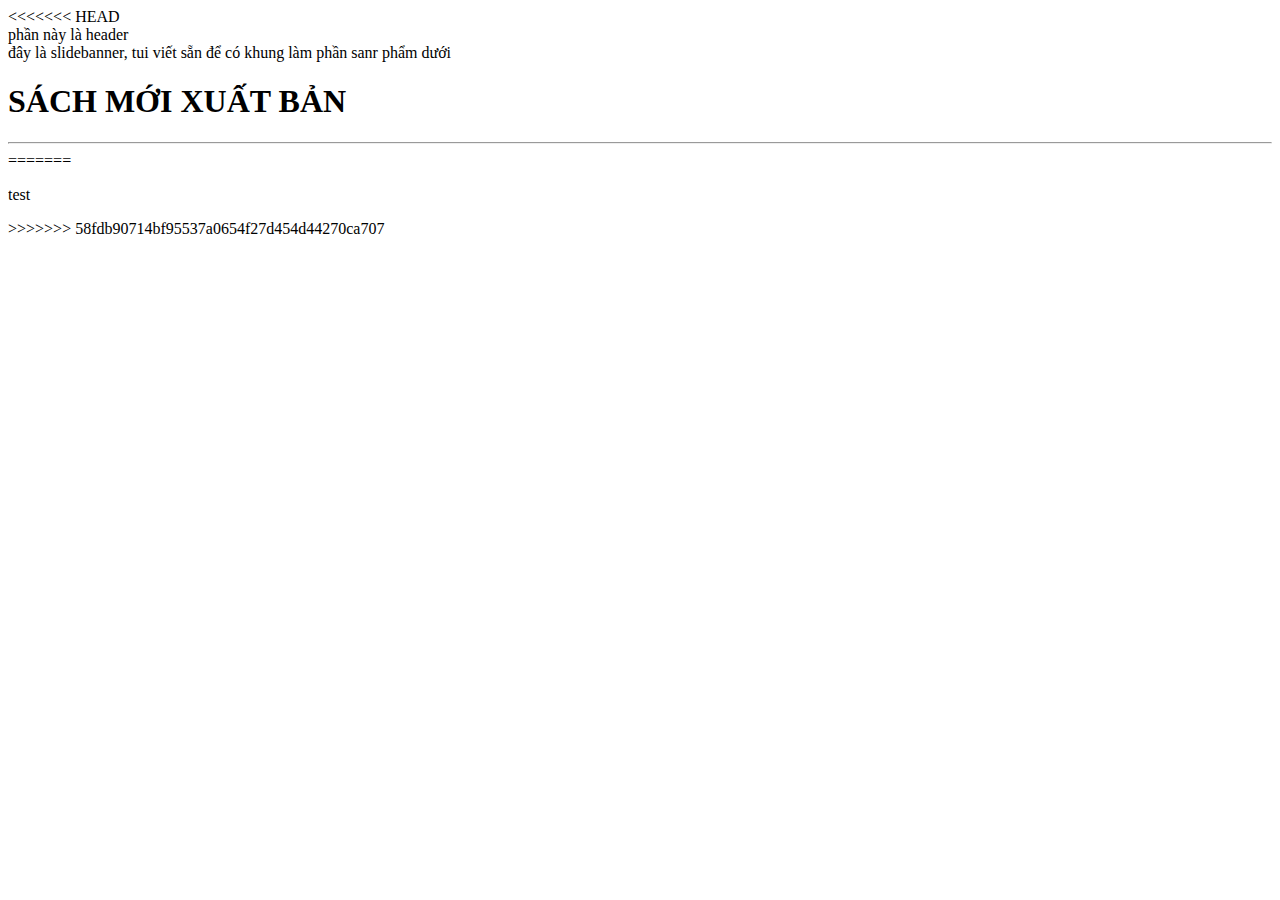
==== index.html @ 3106d3c2 "Merge branch 'main' of https://github.com/vogiahuy1211/website-BanSach" ====
<!DOCTYPE html>
<html lang="vi">
<head>
    <meta charset="UTF-8">
    <meta name="viewport" content="width=device-width, initial-scale=1.0">
    <link rel="stylesheet" href="assets/css/style.css"> <!-- Sửa dấu > bị thiếu -->
<link href="https://fonts.googleapis.com/css2?family=Inter:wght@400;500;700&display=swap" rel="stylesheet">
<link href="https://fonts.googleapis.com/css2?family=Lora&display=swap" rel="stylesheet">
   <link rel="stylesheet" href="./assets/icon/fontawesome-free-6.6.0-web/fontawesome-free-6.6.0-web/css/all.css">
</head>
<<<<<<< HEAD

<body onload= "createnewbook()">
    <div class="hero-section"> <!-- phần hero-section tức là gộp chung của header và slide banner, sẽ chiếm chọn view màn khi người dùng bật lên -->
        <div class="header">phần này là header </div>
        <div class="slide-banner"> đây là slidebanner, tui viết sẵn để có khung làm phần sanr phẩm dưới </div>
    </div>
    <div class="container">
    <!-- phần này tui viết sẵn cho ông làm header dễ hiểu  -->
    <h1>SÁCH MỚI XUẤT BẢN</h1>
    <hr>
    <div class="newproducts" >
    <div class="item-newproducts"></div>
    <div class="item-newproducts"></div>
    <div class="item-newproducts"></div> 
    <div class="item-newproducts"></div>
    </div>
</div>
    <script src="javascirpt.js"></script>
=======
<body>
    <!-- Nội dung trang web bắt đầu tại đây -->
    <header>
        <p>test</p>
    </header>
    <!-- Liên kết tới JavaScript, nếu có -->
    <script src="script.js"></script>
>>>>>>> 58fdb90714bf95537a0654f27d454d44270ca707
</body>
</html>
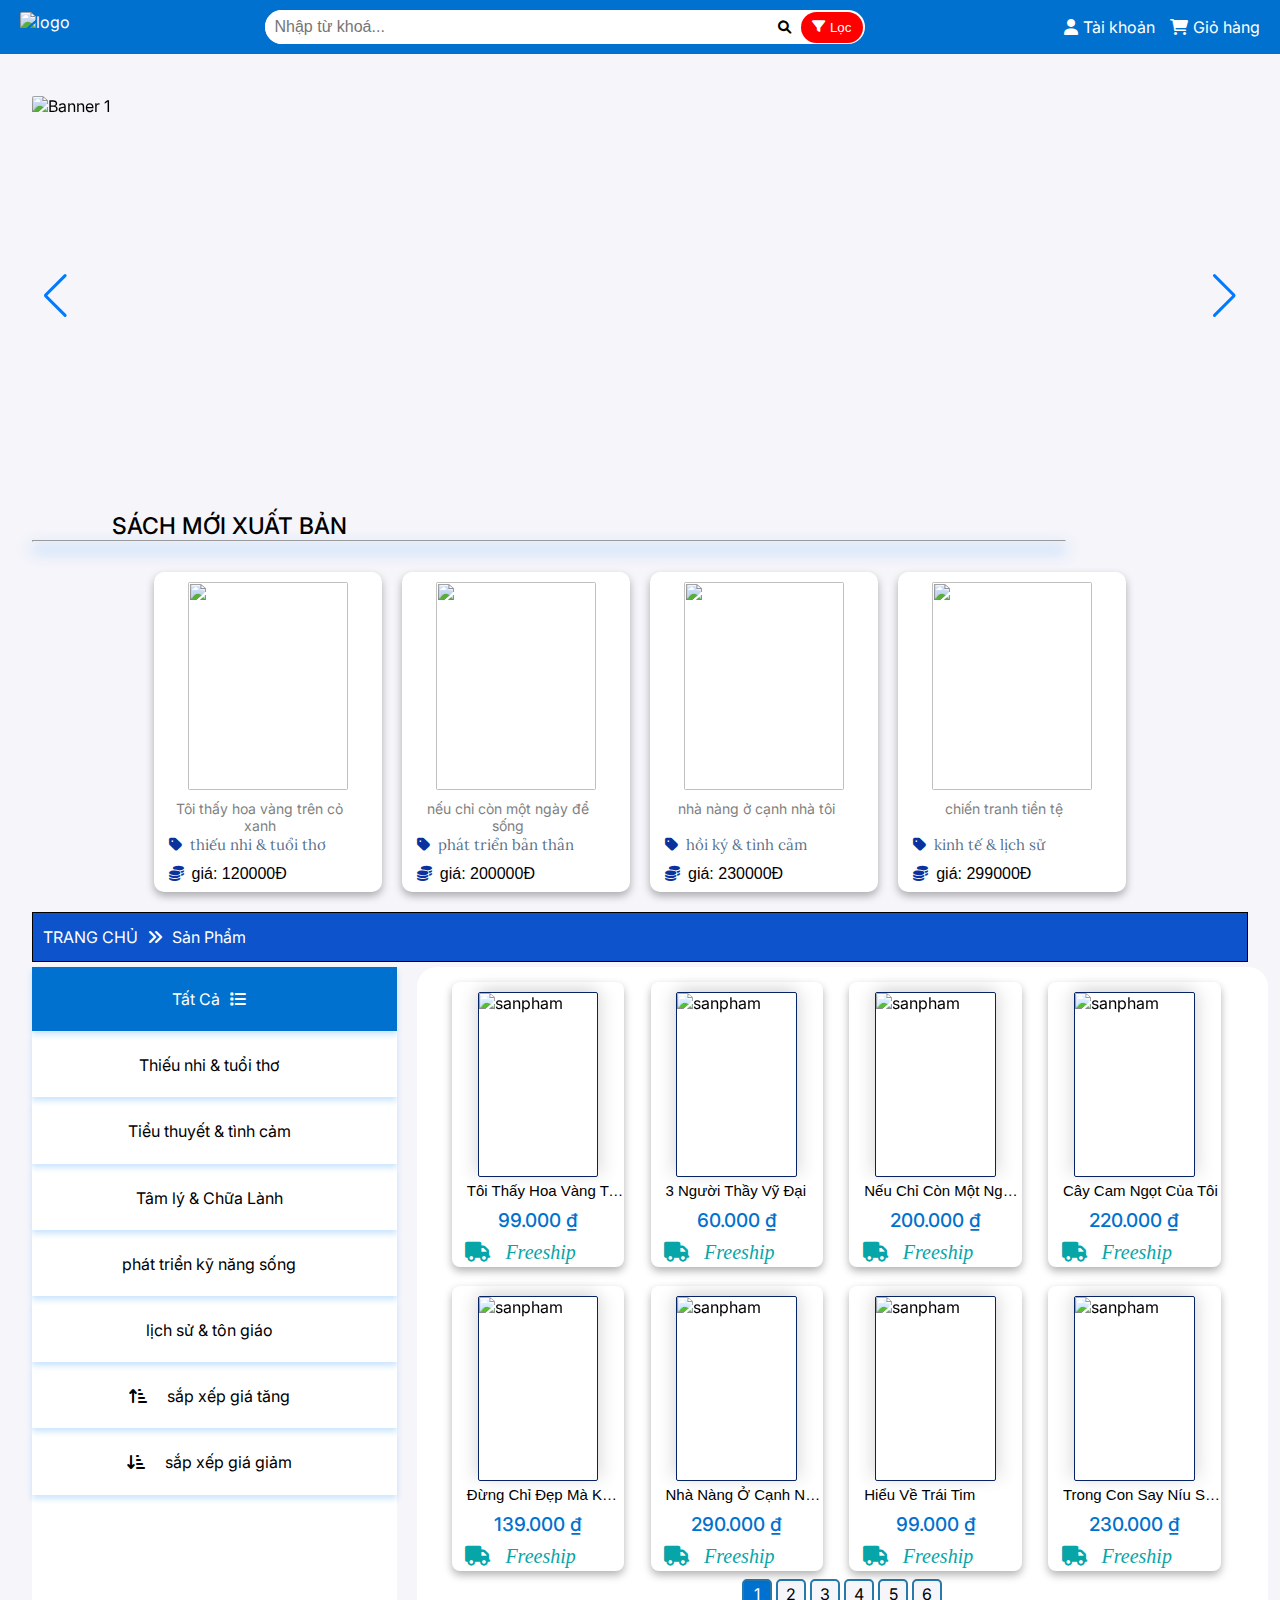
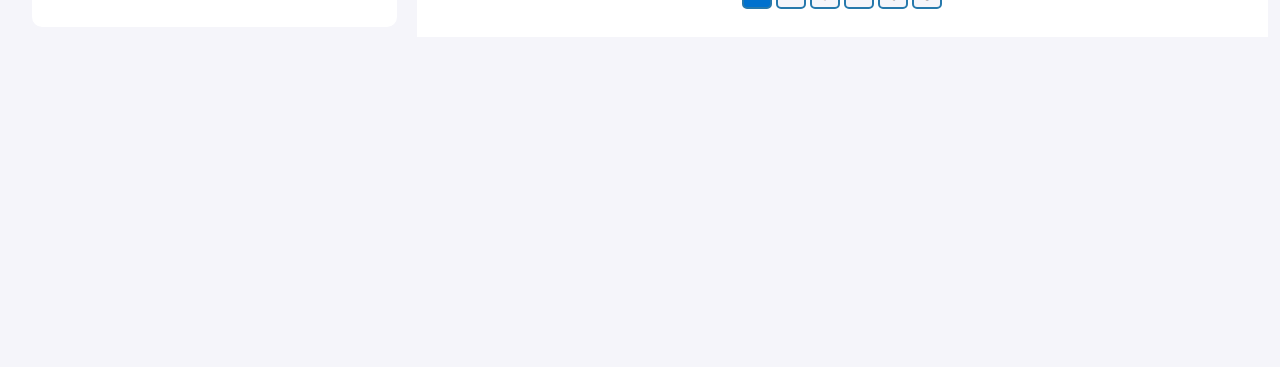
==== commit 52977814: "update phân loại phân trang, giao diện và data trong giỏ hàng" ====
--- a/index.html
+++ b/index.html
@@ -6,15 +6,81 @@
     <link rel="stylesheet" href="assets/css/style.css"> <!-- Sửa dấu > bị thiếu -->
 <link href="https://fonts.googleapis.com/css2?family=Inter:wght@400;500;700&display=swap" rel="stylesheet">
 <link href="https://fonts.googleapis.com/css2?family=Lora&display=swap" rel="stylesheet">
-   <link rel="stylesheet" href="./assets/icon/fontawesome-free-6.6.0-web/fontawesome-free-6.6.0-web/css/all.css">
+    <link rel="stylesheet" href="./assets/icon/fontawesome-free-6.6.0-web/fontawesome-free-6.6.0-web/css/all.css">
+    <link href="https://fonts.googleapis.com/css2?family=Inter:wght@400;500;700&display=swap" rel="stylesheet"/>
+    <link rel="stylesheet" href="https://cdnjs.cloudflare.com/ajax/libs/font-awesome/6.0.0-beta3/css/all.min.css"/>
+    <link rel="stylesheet"href="https://unpkg.com/swiper/swiper-bundle.min.css"/>
 </head>
-<<<<<<< HEAD
 
-<body onload= "createnewbook()">
-    <div class="hero-section"> <!-- phần hero-section tức là gộp chung của header và slide banner, sẽ chiếm chọn view màn khi người dùng bật lên -->
-        <div class="header">phần này là header </div>
-        <div class="slide-banner"> đây là slidebanner, tui viết sẵn để có khung làm phần sanr phẩm dưới </div>
-    </div>
+<body >
+    <header>
+        <div class="logo">
+          <img src="assets/images/logo.png" alt="logo" />
+        </div>
+        <div class="search-bar">
+          <input type="text" placeholder="Nhập từ khoá..." />
+          <button><i class="fas fa-search"></i></button>
+      <!--đưa lên-->    <button class="filter-btn"><i class="fa-solid fa-filter"></i><span>Lọc</span></button>
+        </div>
+        <div class="user-menu">
+          <a href="auth.html" id="login-link"><i class="fas fa-user"></i> Tài khoản</a>
+          <a href="#" id="logout-link" style="display: none;"><i class="fas fa-sign-out-alt"></i> Đăng xuất</a>
+          <a href="#" class="user-btn" id="account-info-link" style="display: none;"><i class="fa-solid fa-circle-user"></i> Thông tin tài khoản</a>
+          <a href="#"><i class="fas fa-shopping-cart"></i> Giỏ hàng</a>
+        </div>
+      </header>
+      <!--đưa lên -->
+      <div class="advanced-search">
+        <div class="container">
+            <div class="advanced-search-category">
+                <span>Phân loại </span>
+                <select name="" id="advanced-search-category-select" onchange="searchProducts()">
+                    <option>Tất cả</option>
+                    <option value="tuoitho">Thiếu nhi & tuổi thơ</option>
+                    <option value="tinhcam">Tiểu thuyết & tình cảm</option>
+                    <option value="chualanh">Tâm lý & chữa lành</option>
+                    <option value="kynangsong">Phát triển kỹ năng sống</option>
+                    <option value="lichsu">Lịch sử & tôn giáo</option>
+                </select>
+            </div>
+            <div class="advanced-search-price">
+                <span>Giá từ</span>
+                <input type="number" value="0" placeholder="tối thiểu" id="min-price" onchange="searchProducts()">
+                <span>đến</span>
+                <input type="number" placeholder="tối đa" id="max-price" onchange="searchProducts()">
+                <button id="advanced-search-price-btn"><i class="fa-solid fa-magnifying-glass-dollar"></i></button>
+            </div>
+            <div class="advanced-search-control">
+                <button id="reset-search" onclick="searchProducts(0)"><i class="fa-solid fa-arrow-rotate-right"></i></button>
+                <button onclick="closeSearchAdvanced()"><i class="fa-solid fa-xmark"></i></button>
+            </div>
+        </div>
+    </div> <!--đến đây-->
+
+    <section class="hero-section">
+        <div class="swiper mySwiper">
+            <div class="swiper-wrapper">
+            <div class="swiper-slide">
+            <img src="/assets/images/banner1.webp" alt="Banner 1" />
+            </div>
+            <div class="swiper-slide">
+            <img src="/assets/images/banner2.webp" alt="Banner 2" />
+            </div>
+            <div class="swiper-slide">
+            <img src="/assets/images/banner3.webp" alt="Banner 3" />
+            </div>
+            <div class="swiper-slide">
+            <img src="/assets/images/banner4.webp" alt="banner 4">
+            </div>
+            <div class="swiper-slide">
+            <img src="/assets/images/banner5.webp" alt="banner 5">
+            </div>
+            </div>
+            <div class="swiper-pagination"></div>
+            <div class="swiper-button-next"></div>
+            <div class="swiper-button-prev"></div>
+        </div>
+    </section>
     <div class="container">
     <!-- phần này tui viết sẵn cho ông làm header dễ hiểu  -->
     <h1>SÁCH MỚI XUẤT BẢN</h1>
@@ -26,15 +92,40 @@
     <div class="item-newproducts"></div>
     </div>
 </div>
+<div class="divider"><a class="dieuhuong"href="#logo">TRANG CHỦ</a><i class="fa-solid fa-angles-right"></i><a class="dieuhuong"href="#sanpham">Sản Phẩm</a></div>
+<div id ="sanpham " class="content">
+    <div class="leftmenu">
+        <div class="category category1 activePage" onclick="changecategory(1);rederpage('all');">Tất Cả <i class="fa-solid fa-list"></i></div>
+        <div class="category category2"onclick="changecategory(2); rederpage('tuoitho');">Thiếu nhi & tuổi thơ</div>
+        <div class="category category3"onclick="changecategory(3); rederpage('tinhcam');">Tiểu thuyết & tình cảm</div>
+        <div class="category category4"onclick="changecategory(4); rederpage('chualanh');">Tâm lý & Chữa Lành</div>
+        <div class="category category5"onclick="changecategory(5); rederpage('kynangsong');">phát triển kỹ năng sống</div>
+        <div class="category category6"onclick="changecategory(6); rederpage('lichsu');">lịch sử & tôn giáo</div>
+        <div class="category category7"onclick="changecategory(7); rederpage('priceup');"><i class="fa-solid fa-arrow-up-short-wide"></i>sắp xếp giá tăng</div>
+        <div class="category category8"onclick="changecategory(8); rederpage('pricedown');"><i class="fa-solid fa-arrow-down-short-wide"></i>sắp xếp giá giảm</div>
+    </div>
+    <div class="products">
+  <!-- <div class="productitems"><img class="product-img"src="./assets/images/sanpham1.webp" alt=""><div class="product-name">tôi thấy hoa vàng trên cỏ xanh   </div><div class="product-price"> 14500Đ</div><div class="iconfreeship"> <i class="fa-solid fa-truck"></i> <div class="freeship">Freeship</div></div><div class="add-cart">Thêm vào giỏ</div></div>
+  <div class="productitems"><img class="product-img"src="./assets/images/sanpham2.webp" alt=""><div class="product-name">3 người thầy vĩ đại              </div><div class="product-price"> 14500Đ</div><div class="iconfreeship"> <i class="fa-solid fa-truck"></i> <div class="freeship">Freeship</div></div><div class="add-cart">Thêm vào giỏ</div></div>
+  <div class="productitems"><img class="product-img"src="./assets/images/sanpham3.webp" alt=""><div class="product-name">nếu chỉ còn một ngày để sống     </div><div class="product-price"> 19.99Đ</div><div class="iconfreeship"> <i class="fa-solid fa-truck"></i> <div class="freeship">Freeship</div></div><div class="add-cart">Thêm vào giỏ</div></div>
+  <div class="productitems"><img class="product-img"src="./assets/images/sanpham4.webp" alt=""><div class="product-name">cây cam ngọt của tôi             </div><div class="product-price"> 12000Đ</div><div class="iconfreeship"> <i class="fa-solid fa-truck"></i> <div class="freeship">Freeship</div></div><div class="add-cart">Thêm vào giỏ</div></div>
+  <div class="productitems"><img class="product-img"src="./assets/images/sanpham5.webp" alt=""><div class="product-name">đừng chỉ đẹp mà không hiểu chuyện</div><div class="product-price"> 19.99Đ</div><div class="iconfreeship"> <i class="fa-solid fa-truck"></i> <div class="freeship">Freeship</div></div><div class="add-cart">Thêm vào giỏ</div></div>
+  <div class="productitems"><img class="product-img"src="./assets/images/sanpham6.webp" alt=""><div class="product-name">nhà nàng ở cạnh nhà tôi          </div><div class="product-price"> 19.99Đ</div><div class="iconfreeship"> <i class="fa-solid fa-truck"></i> <div class="freeship">Freeship</div></div><div class="add-cart">Thêm vào giỏ</div></div>
+  <div class="productitems"><img class="product-img"src="./assets/images/sanpham7.webp" alt=""><div class="product-name">hiểu về trái tim                 </div><div class="product-price"> 19.99Đ</div><div class="iconfreeship"> <i class="fa-solid fa-truck"></i> <div class="freeship">Freeship</div></div><div class="add-cart">Thêm vào giỏ</div></div>
+  <div class="productitems"><img class="product-img"src="./assets/images/sanpham8.webp" alt=""><div class="product-name">trong cơn say níu sợi dây đứt    </div><div class="product-price"> 19.99Đ</div><div class="iconfreeship"> <i class="fa-solid fa-truck"></i> <div class="freeship">Freeship</div></div><div class="add-cart">Thêm vào giỏ</div></div> -->
+  
+
+
+
+
+
+
+    </div>
+    <div class="pagination"> 
+    </div>
+</div>
     <script src="javascirpt.js"></script>
-=======
-<body>
-    <!-- Nội dung trang web bắt đầu tại đây -->
-    <header>
-        <p>test</p>
-    </header>
-    <!-- Liên kết tới JavaScript, nếu có -->
-    <script src="script.js"></script>
->>>>>>> 58fdb90714bf95537a0654f27d454d44270ca707
+    <script src="https://unpkg.com/swiper/swiper-bundle.min.js"></script>
+    <script src="main.js"></script>
 </body>
 </html>
--- a/assets/css/style.css
+++ b/assets/css/style.css
@@ -0,0 +1,640 @@
+
+  html, body {
+    margin: 0;
+    padding: 0;
+    box-sizing: border-box;
+    height: 100%; /* Đảm bảo chiều cao 100% cho cả trang */
+    width: 100%; /* Đảm bảo chiều rộng 100% cho cả trang */
+    font-family: 'Roboto', sans-serif; /* 'Roboto' là font được tải từ Google Fonts, sans-serif là font dự phòng */
+    background-color:rgb(245,245,250);
+}
+* {
+    margin: 0;
+    padding: 0;
+    box-sizing: border-box;
+  }
+  
+  body {
+    font-family: "Inter", sans-serif;
+    padding: 5rem 2rem 0;
+    position: relative; /* đưa lên */
+  }
+  
+  header {
+    position: fixed;
+    top: 0;
+    left: 0;
+    width: 100%;
+    display: flex;
+    align-items: center;
+    justify-content: space-between;
+    padding: 10px 20px;
+    background-color: #0071ce;
+    color: white;
+    z-index: 10000;
+  }
+  
+  .logo {
+    display: flex;
+    align-items: center;
+  }
+  
+  .logo img {
+    height: 30px;
+    width: auto;
+    margin-right: 10px;
+  }
+  
+  .search-bar {
+    display: flex;
+    align-items: center;
+    background-color: white;
+    border-radius: 20px;
+    overflow: hidden;
+    width: 50%;
+    max-width: 600px;
+  }
+  
+  .search-bar input {
+    border: none;
+    padding: 8px 10px;
+    font-size: 16px;
+    outline: none;
+    width: 100%;
+  }
+  
+  .search-bar button {
+    background-color: white;
+    border: none;
+    padding: 8px 10px;
+    cursor: pointer;
+  }
+/* nút lọc mới đưa lên */
+  button.filter-btn {
+    background: red;
+    color: #fff;
+    width: 70px;
+    border-radius: 99px;
+    margin-right: 2px;
+    display: flex;
+    text-align: center;
+    justify-content: center;
+    gap: 5px;
+  } 
+  
+  .user-menu {
+    display: flex;
+    align-items: center;
+  }
+  
+  .user-menu a {
+    color: white;
+    margin-left: 15px;
+    text-decoration: none;
+    font-size: 16px;
+    display: flex;
+    align-items: center;
+  }
+  
+  .user-menu a i {
+    margin-right: 5px;
+  }
+
+  /* tim kiem nang cao đưa lên */
+
+  .advanced-search{
+    position: fixed;
+    z-index: 11;
+    width: 100%;
+    transform: translateY(-100%);
+    transition: transform 0.6s ease;
+    left: 0;
+    right: 0;
+    top: 54px;
+    background: #fff;
+}
+
+.advanced-search.open{
+    transform: translateY(0);
+    box-shadow: 0 3px 5px 0 rgb(0 0 0 / 10%);
+}
+
+.advanced-search .container{
+    display: flex;
+    justify-content: space-around;
+    align-items: center;
+    max-width: 1130px;
+    padding: 0 10px;
+    margin: 0 auto;
+    flex-wrap: wrap;
+    max-width: 1130px;
+}
+@media (max-width: 768px) {
+  .advanced-search.open {
+      top: calc(54px + 69px); /* Cộng thêm khoảng cách để tránh bị che */
+  }
+}
+@media (max-width: 768px) {
+  .advanced-search-category {
+    margin-top: 10px;
+  }
+}
+@media (max-width: 768px) {
+  .advanced-search-control{
+    margin-top: 10px;
+    margin-bottom: 10px;
+  }
+}
+
+.advanced-search-price{
+    display: flex;
+    height: 49px;
+    align-items: center;
+    /*flex: 1 1 auto; /* Tự co giãn nếu cần */
+    min-width: 300px; /* Đảm bảo kích thước tối thiểu */
+}
+
+#advanced-search-category-select{
+    height: 35px;
+    outline: none;
+    border: none;
+    border-radius: 5px;
+    padding: 0 10px;
+    background-color: #f0f0f0;
+    border-right: 10px solid #f0f0f0;
+    cursor: pointer;
+}
+
+.advanced-search-price input{
+    border: none;
+    outline: none;
+    height: 35px;
+    width: 140px;
+    padding: 0 10px;
+    background-color: #f0f0f0;
+    border-radius: 5px;
+}
+
+.advanced-search span{
+    margin: 0 10px;
+    font-size: 15px;
+    color: var(--text-color);
+}
+
+#advanced-search-price-btn,.advanced-search-control button{
+    height: 35px;
+    width: 35px;
+    border: none;
+    outline: none;
+    border-radius: 5px;
+    cursor: pointer;
+}
+
+#advanced-search-price-btn{
+    margin-left: 10px;
+    background: red;
+    color: #fff;
+    font-size: 20px;
+}
+
+.advanced-search-control button:hover{
+    background-color: var(--red);
+    color: var(--white);
+}
+@media (max-width: 768px) { /* Kích thước màn hình nhỏ hơn 768px */
+  .advanced-search .container {
+      flex-direction: column; /* Chuyển toàn bộ phần tử con thành cột */
+      align-items: flex-start; /* Căn chỉnh phần tử về bên trái */
+  }
+
+  .advanced-search-price {
+      width: 100%; /* Chiếm toàn bộ chiều ngang */
+      margin-top: 10px; /* Thêm khoảng cách phía trên */
+  }
+} /* tìm kiếm nâng cao đến đây */
+
+  
+  .hero-section {
+    width: 100%;
+    margin: 1rem 0;
+  }
+  
+  .swiper {
+    width: 100%;
+    height: 400px;
+  }
+  
+  .swiper-slide img {
+    width: 100%;
+    height: 100%;
+    object-fit: cover;
+  }
+  
+  .swiper-button-next,
+  .swiper-button-prev {
+    color: #0071ce;
+  }
+  
+  .swiper-pagination-bullet-active {
+    background: #0071ce;
+  }
+
+
+  .new-products {
+    width: 100%;
+    height: 400px;
+    margin-top: 3rem;
+  }
+  
+  .new-products h1 {
+    font-size: 26px;
+    font-weight: 400;
+  }
+  
+  /* Khi màn hình nhỏ hơn 768px (tablet và điện thoại) */
+  @media (max-width: 768px) {
+    body {
+      padding: 4rem 1rem 0;
+    }
+  
+    header {
+      flex-direction: column;
+      padding: 10px;
+    }
+  
+    .logo {
+      margin-bottom: 10px;
+    }
+  
+    .search-bar {
+      width: 100%;
+      margin-bottom: 10px;
+    }
+  
+    .user-menu {
+      justify-content: space-between;
+      width: 100%;
+    }
+  }
+  
+  /* Khi màn hình nhỏ hơn 480px (điện thoại nhỏ) */
+  @media (max-width: 480px) {
+    .search-bar input {
+      font-size: 14px;
+      padding: 6px 8px;
+    }
+  
+    .search-bar button {
+      padding: 6px 8px;
+    }
+  
+    .user-menu a {
+      font-size: 14px;
+    }
+  
+    .swiper {
+      height: 300px;
+    }
+  
+    .new-products h1 {
+      font-size: 22px;
+    }
+  }
+
+
+
+.container{
+width:100%;
+}
+.newproducts{
+    margin:0 auto;
+    width:80%;
+    
+}
+h1{
+    font-size: 23px;
+    font-family: 'Inter', sans-serif;
+    margin-left: 80px;
+    font-weight: 500;
+}
+hr{
+    width:85%;
+    height:1.5px;
+    background-color:black;
+    box-shadow: 0 8px 15px rgba(0, 128, 255, 0.8);
+}
+.newproducts{
+    margin-top: 30px;
+    display :grid;
+    grid-template-columns: 1fr 1fr 1fr 1fr;
+    grid-template-rows: 320px;
+    gap:20px;
+}
+.item-newproducts {
+    display: flex;
+    flex-direction: column;
+    border-radius: 10px; /* Bo tròn các góc sản phẩm */
+    box-shadow: 0px 4px 8px rgba(0, 0, 0, 0.3); /* Bóng đổ màu đen nhẹ trên nền trắng */
+    transition: box-shadow 0.3s ease-in-out; /* Hiệu ứng chuyển động mượt mà khi hover */
+    background-color: #fff; /* Đảm bảo nền trắng */
+}
+
+.item-newproducts:hover {
+    box-shadow: 0px 6px 15px rgba(0, 0, 0, 0.4); /* Bóng đổ đậm hơn khi hover */
+}
+
+
+.images-newbook{
+    margin-left:auto;
+    margin-right:auto;
+    margin-top:10px;
+    width:70%;
+    height:65%;
+    border-radius:2px;
+
+}
+.info-book {
+    padding-top:10px;
+    width:80%;
+    height:30px;
+    margin-left:15px;
+
+}
+.name{
+    font-size:14px;
+    color: gray;
+    text-align: center;
+}
+.categorynew{
+    margin-top: 5px;
+    font-family: 'Lora', serif;
+    font-weight: 200px; /* Font chữ sẽ tự động có phong cách nghệ thuật */
+    font-size: 15px;
+    color: rgba(65, 94, 123, 0.891);
+}
+.fa-tag,.newcoin{
+    color:rgb(10, 49, 157);
+    margin-right:8px;
+    font-size:15px;
+}
+.price{
+    font-family: 'Arial', sans-serif;  /* Font chữ sans-serif cho kiểu chữ nghiêm túc */
+    font-weight: 150px;  /* Chữ đậm để làm nổi bật */
+    font-size: 16px;  /* Kích thước chữ vừa phải */
+}
+ img {
+    width: 100%; /* Ảnh chiếm toàn bộ chiều rộng của phần tử chứa */
+    height: 100%; /* Giữ tỷ lệ gốc của ảnh */
+    border-radius: 2px;
+}
+.divider{
+    display: flex;
+    justify-content: flex-start;  /* Căn trái */
+    align-items: center;  
+    margin-top:20px;
+    width:100%;
+    height:50px;
+    border:1px solid black;
+    background-color: #0C53CC;
+}
+.dieuhuong{
+    margin-left:10px;
+    margin-right:10px;
+    color:#fff;
+    text-decoration: none;
+    transition: all 0.6s ease;
+}
+.dieuhuong:hover {
+    color: #f08c09;                /* Màu chữ vẫn là trắng */
+    box-shadow: 0px 4px 8px rgba(0, 0, 0, 0.2); /* Tạo hiệu ứng bóng */
+
+}
+.fa-angles-right{
+    color:#fff;
+}
+
+.content{
+    margin-top:5px;
+    background-color:rgb(245,245,250);
+    width:100%;
+    height:1000px;
+    display :grid;
+    grid-template-columns: 30% 70% ;
+   grid-template-rows: 600px 70px;
+    grid-column-gap: 20px; 
+  
+
+
+}
+.pagination{
+  margin-top: 10px;
+grid-row-start: 2;
+grid-row-end: 3;
+grid-column-start: 2;
+grid-column-end: 3;
+background-color:#ffffff;
+}
+.leftmenu{
+    display:grid;
+    grid-template-columns: 100%;
+    grid-template-rows: repeat(10,1fr);
+    /* border:1px solid black; */
+    background-color: #ffffff;
+    border-radius: 10px; 
+    grid-row-gap: 2px;   
+    height:110%;
+}
+
+.catalog{
+    padding-left: 35px;
+    background-color: #0C53CC;
+    border-top-left-radius: 10px;  /* Bo góc trên trái */
+    border-top-right-radius: 10px; /* Bo góc trên phải */
+    display: flex;
+    justify-content: flex-start;  /* Căn trái */
+    align-items: center; 
+    color:#ffffff
+}
+.category{
+  cursor: default;
+}
+.category {
+  box-shadow: 0px 4px 10px rgba(0, 0, 0, 0.2);
+
+}
+.fa-list{
+    margin-left:10px;
+}
+.fa-arrow-up-short-wide{
+  padding-right:20px;
+}
+.fa-arrow-down-short-wide{
+  padding-right:20px;
+}
+.products{
+    height:670px;
+    /* border:1px solid black; */
+    border-radius: 20px;
+    background-color: #ffffff;
+}
+
+.category{
+    box-shadow: 0 4px 6px rgba(0, 128, 255, 0.2); 
+    padding-right:30px;
+    padding-left:20px;
+    display: flex;
+    justify-content:center;  /* Căn trái */
+    align-items: center; 
+    transition: background-color 0.3s ease, color 0.3s ease;
+}
+.products {
+    padding:15px 15px 15px 25px;
+    display: grid;
+    grid-template-columns:22.5% 22.5% 22.5% 22.5% ;
+    grid-template-rows: 44.5% 44.5%;
+    grid-row-gap: 3%;
+    grid-column-gap:2%;
+    
+  
+  }
+
+.productitems{
+border-radius: 8px;
+margin-left:10px;
+box-shadow: 0px 4px 8px rgba(0, 0, 0, 0.3);
+display: flex;
+display: flex;
+flex-direction: column; /* Đảm bảo các phần tử xếp chồng lên nhau */
+align-items: center; /* Căn giữa theo chiều ngang */
+justify-content: flex-start; 
+align-items: center; /* Căn giữa theo chiều ngang */
+transition: transform 0.3s ease; /* Thêm hiệu ứng cho cả transform và shadow */
+position: relative;
+box-sizing: border-box;
+}
+.productitems:hover{
+  transform: scale(1.05);
+}
+.pagination{
+  display:flex;
+  justify-content: center;
+}
+
+  .page:hover {
+    transform: scale(1.1);  /* Phóng to nhẹ */
+    cursor: pointer;  
+}
+
+
+
+.page{
+width:30px;
+height:30px;
+background-color:rgb(245,245,250);
+padding-left:4px;
+padding-right:4px;
+margin:2px;
+border-radius: 5px;
+border:2px solid rgb(39, 121, 172);
+text-align: center; 
+padding-top :3px;
+}
+.activePage{
+  background-color: #0071ce;
+  color:#ffffff;
+}
+.product-img{
+  margin-top:10px;
+  height:65%;
+  width:70%;
+  border-radius: 2px;
+  border:1px solid rgb(17, 43, 99);
+  box-shadow: 
+  0 -8px 15px rgba(0, 0, 0, 0.07), /* Bóng phía trên */
+  8px 0 15px rgba(0, 0, 0, 0.07),  /* Bóng bên phải */
+  -8px 0 15px rgba(0, 0, 0, 0.07); /* Bóng bên trái */
+  filter: contrast(1.1) brightness(1.05); /* Tăng độ tương phản và sáng */ /* Bóng tối mạnh hơn */
+}
+.product-price{
+  width:100%;
+  margin-top: 10px;
+  font-size: 19px;
+  font-weight: 500;
+  text-align: center;
+  color: #0071ce;
+}
+.product-name{
+  font-family: 'Roboto', sans-serif; 
+  color: black;
+  text-transform: capitalize;
+  font-weight: 500;
+  padding-left:15px;
+  margin-top:5px;
+  max-width: 100%; /* Đảm bảo nội dung con không vượt chiều rộng cha */
+  font-size: 15px;
+  white-space: nowrap;        /* Không xuống dòng */
+  overflow: hidden;           /* Ẩn nội dung vượt quá kích thước */
+  text-overflow: ellipsis;    /* Thêm dấu "..." */
+  width: 100%;               /* Đặt chiều rộng cố định cho thẻ */
+}
+.iconfreeship{
+  font-family: 'Times New Roman', Times, serif;
+height:20px;
+font-size: 20px;
+margin-top: 5px;
+
+}
+.freeship{
+  font-size:20px;
+  margin-right:40px;
+  display:inline-block;
+  font-style: italic; /* Làm chữ nghiêng */
+  font-weight: 300; /* Làm chữ mỏng */
+  color: #888; /* Màu nhạt */
+  color:#06A5A8;
+}
+.fa-truck{
+display:inline-block;
+color:#06A5A8;
+margin-top:5px;
+padding-right:10px;
+padding-left:5px;
+}
+.add-cart {
+  width: 100px;
+  height: 35px;
+  font-size: 13px;
+  font-weight: 600px;
+  padding: 5px;
+  padding-top: 8px;
+  border-radius: 12px;
+  background-color: #038a3b; /* Màu xanh lá ban đầu */
+  color: #ffffff;
+  text-align: center;
+  position: absolute;
+  bottom: 0;
+  left: 50%; /* Căn giữa theo chiều ngang */
+  transform: translateX(-50%) translateY(100%); /* Ban đầu ở dưới ngoài màn hình */
+  opacity: 0; 
+   /* Không cho phép tương tác khi không hiển thị */
+  transition: opacity 0.5s ease, transform 0.3s ease, background-color 0.3s ease; /* Thêm hiệu ứng mượt mà */
+  cursor: default;
+  z-index: 10;
+}
+
+.clicked {
+  background-color: #0C53CC; /* Màu xanh dương khi click */
+   /* Phóng to khi click */
+   transform: scale(1.1);
+}
+
+.productitems:hover .add-cart {
+  transform: scale(1.2);
+  opacity: 1; /* Hiển thị nút khi hover vào sản phẩm */
+  pointer-events: auto; /* Cho phép tương tác khi hover vào */
+  transform: translateX(-50%) translateY(-50px); /* Di chuyển nút lên giữa (trung tâm) */
+  transition: transform 0.3s ease, opacity 0.5s ease; /* Hiệu ứng chuyển động khi hover */
+}
+.iconlist{
+  display:none;
+}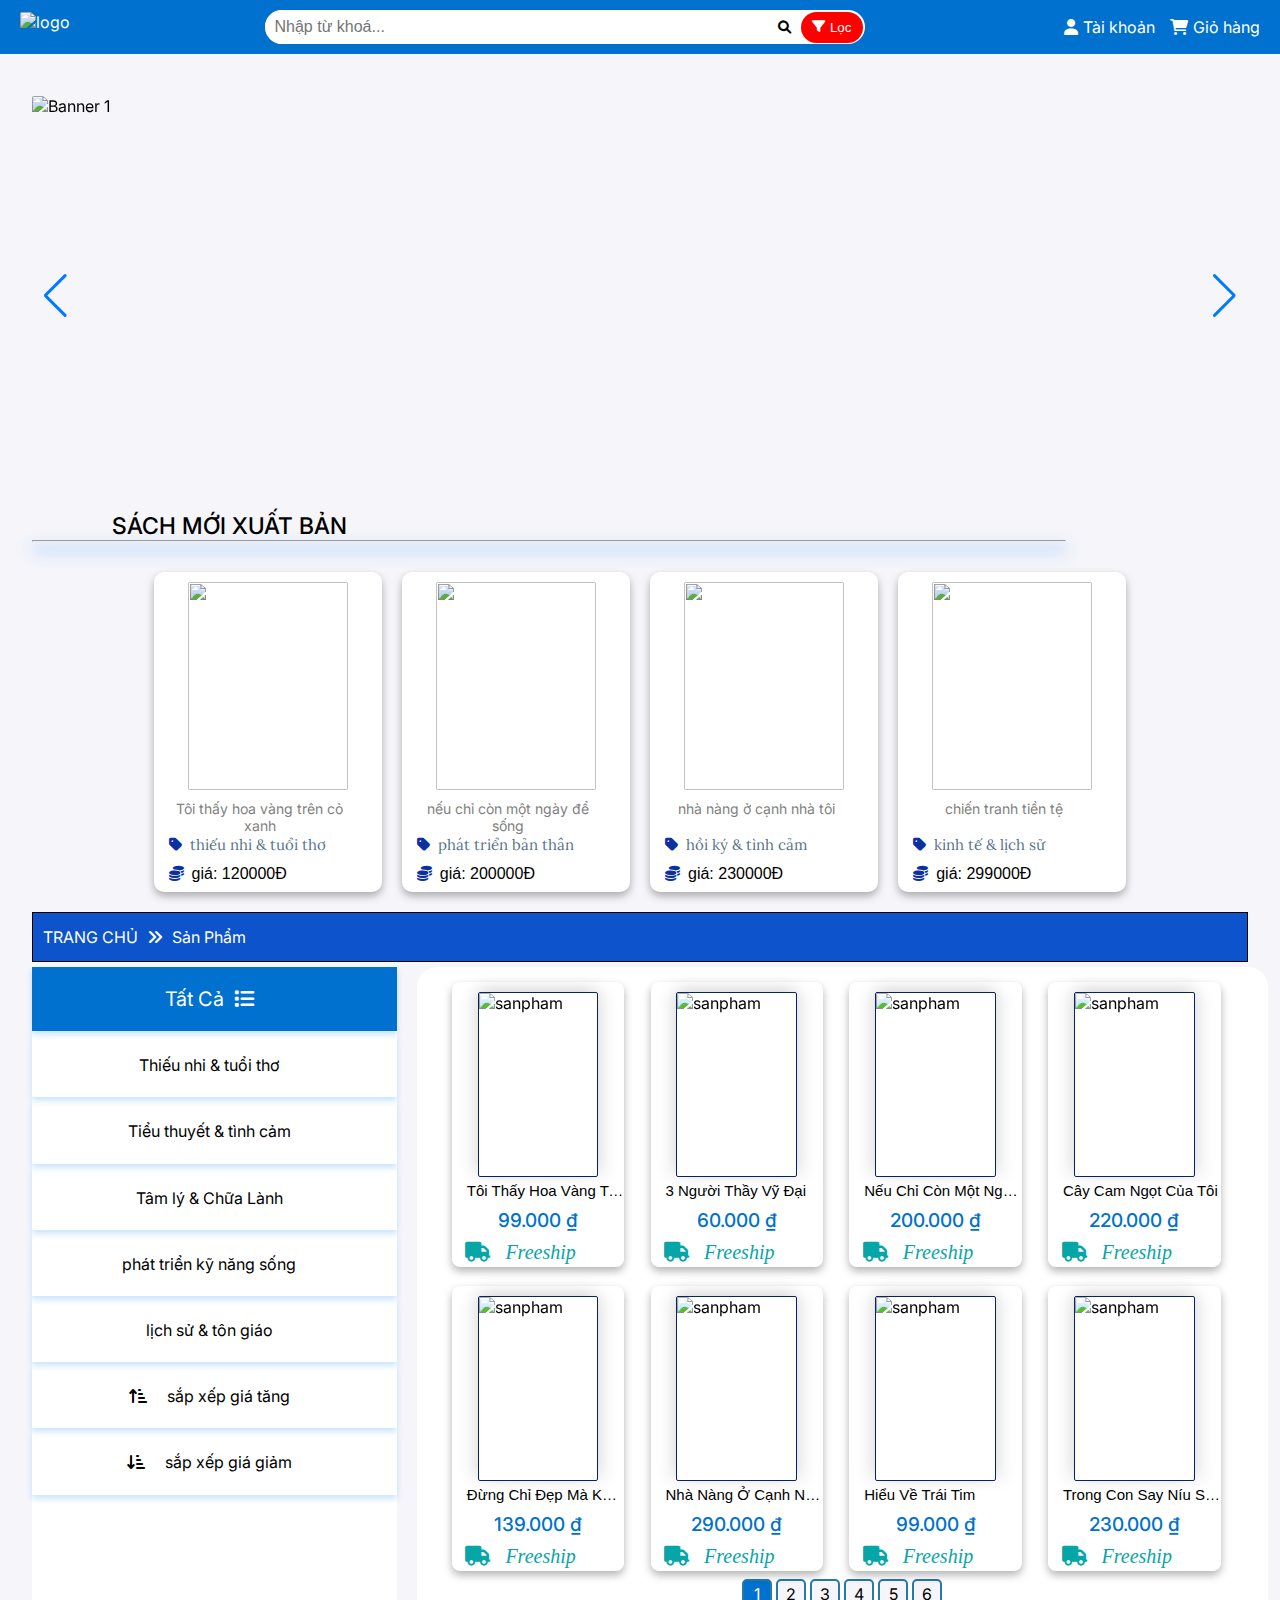
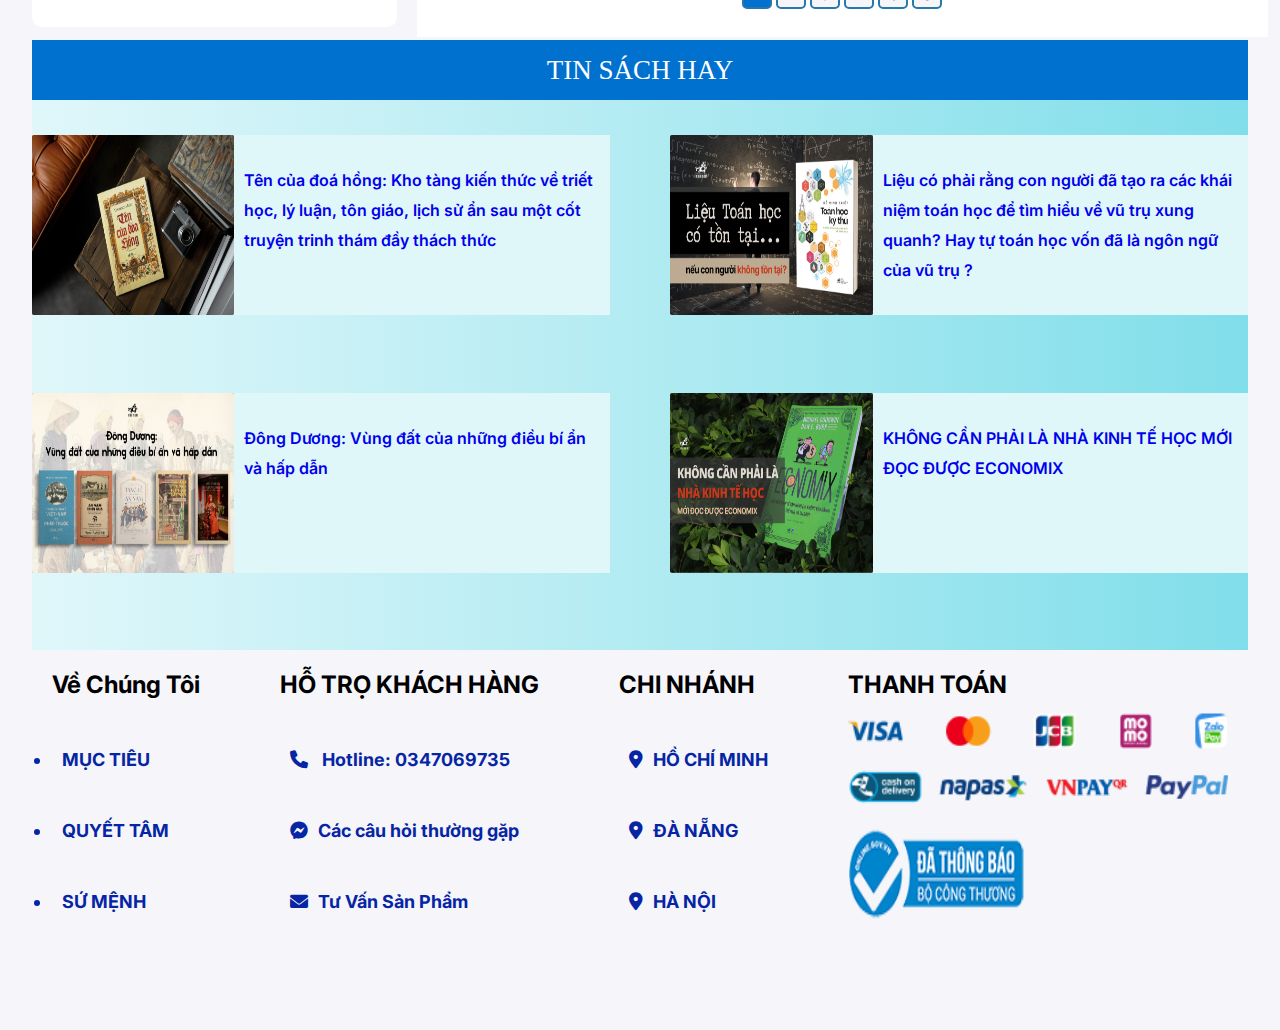
==== commit 5853600a: "update tin tức và footer" ====
--- a/index.html
+++ b/index.html
@@ -104,26 +104,34 @@
         <div class="category category7"onclick="changecategory(7); rederpage('priceup');"><i class="fa-solid fa-arrow-up-short-wide"></i>sắp xếp giá tăng</div>
         <div class="category category8"onclick="changecategory(8); rederpage('pricedown');"><i class="fa-solid fa-arrow-down-short-wide"></i>sắp xếp giá giảm</div>
     </div>
-    <div class="products">
-  <!-- <div class="productitems"><img class="product-img"src="./assets/images/sanpham1.webp" alt=""><div class="product-name">tôi thấy hoa vàng trên cỏ xanh   </div><div class="product-price"> 14500Đ</div><div class="iconfreeship"> <i class="fa-solid fa-truck"></i> <div class="freeship">Freeship</div></div><div class="add-cart">Thêm vào giỏ</div></div>
-  <div class="productitems"><img class="product-img"src="./assets/images/sanpham2.webp" alt=""><div class="product-name">3 người thầy vĩ đại              </div><div class="product-price"> 14500Đ</div><div class="iconfreeship"> <i class="fa-solid fa-truck"></i> <div class="freeship">Freeship</div></div><div class="add-cart">Thêm vào giỏ</div></div>
-  <div class="productitems"><img class="product-img"src="./assets/images/sanpham3.webp" alt=""><div class="product-name">nếu chỉ còn một ngày để sống     </div><div class="product-price"> 19.99Đ</div><div class="iconfreeship"> <i class="fa-solid fa-truck"></i> <div class="freeship">Freeship</div></div><div class="add-cart">Thêm vào giỏ</div></div>
-  <div class="productitems"><img class="product-img"src="./assets/images/sanpham4.webp" alt=""><div class="product-name">cây cam ngọt của tôi             </div><div class="product-price"> 12000Đ</div><div class="iconfreeship"> <i class="fa-solid fa-truck"></i> <div class="freeship">Freeship</div></div><div class="add-cart">Thêm vào giỏ</div></div>
-  <div class="productitems"><img class="product-img"src="./assets/images/sanpham5.webp" alt=""><div class="product-name">đừng chỉ đẹp mà không hiểu chuyện</div><div class="product-price"> 19.99Đ</div><div class="iconfreeship"> <i class="fa-solid fa-truck"></i> <div class="freeship">Freeship</div></div><div class="add-cart">Thêm vào giỏ</div></div>
-  <div class="productitems"><img class="product-img"src="./assets/images/sanpham6.webp" alt=""><div class="product-name">nhà nàng ở cạnh nhà tôi          </div><div class="product-price"> 19.99Đ</div><div class="iconfreeship"> <i class="fa-solid fa-truck"></i> <div class="freeship">Freeship</div></div><div class="add-cart">Thêm vào giỏ</div></div>
-  <div class="productitems"><img class="product-img"src="./assets/images/sanpham7.webp" alt=""><div class="product-name">hiểu về trái tim                 </div><div class="product-price"> 19.99Đ</div><div class="iconfreeship"> <i class="fa-solid fa-truck"></i> <div class="freeship">Freeship</div></div><div class="add-cart">Thêm vào giỏ</div></div>
-  <div class="productitems"><img class="product-img"src="./assets/images/sanpham8.webp" alt=""><div class="product-name">trong cơn say níu sợi dây đứt    </div><div class="product-price"> 19.99Đ</div><div class="iconfreeship"> <i class="fa-solid fa-truck"></i> <div class="freeship">Freeship</div></div><div class="add-cart">Thêm vào giỏ</div></div> -->
-  
-
-
-
-
-
-
-    </div>
-    <div class="pagination"> 
-    </div>
+    <div class="products"></div>
+    <div class="pagination"> </div>
+   
+</div><div class="productinfo" id="showinfoproduct"></div>
+<div class="bannernews">TIN SÁCH HAY</div>
+<div class="news">
+<div class="newsitems"><img class="imgnews"src="/assets/images/news-img1.webp" alt=""><a href="https://nhanam.vn/ten-cua-doa-hong-kho-tang-kien-thuc-ve-triet-hoc-ly-luan-ton-giao-lich-su-an-sau-mot-cot-truyen-trinh-tham-day-thach-thuc"class="newtittle">Tên của đoá hồng: Kho tàng kiến thức về triết học, lý luận, tôn giáo, lịch sử ẩn sau một cốt truyện trinh thám đầy thách thức</a></div>
+<div class="newsitems"><img class="imgnews"src="/assets/images/news-img2.webp" alt=""><a href="https://nhanam.vn/lieu-toan-hoc-co-ton-tai-neu-con-nguoi-khong-ton-tai"class="newtittle">Liệu có phải rằng con người đã tạo ra các khái niệm toán học để tìm hiểu về vũ trụ xung quanh? Hay tự toán học vốn đã là ngôn ngữ của vũ trụ ?</a></div>
+<div class="newsitems"><img class="imgnews"src="/assets/images/news-img3.webp" alt=""><a href="https://nhanam.vn/dong-duong-vung-dat-cua-nhung-dieu-bi-an-va-hap-dan"class="newtittle">Đông Dương: Vùng đất của những điều bí ẩn và hấp dẫn</a></div>
+<div class="newsitems"><img class="imgnews"src="/assets/images/news-img4.webp" alt=""><a href="https://nhanam.vn/khong-can-phai-la-nha-kinh-te-hoc-moi-doc-duoc-economix"class="newtittle">KHÔNG CẦN PHẢI LÀ NHÀ KINH TẾ HỌC MỚI ĐỌC ĐƯỢC ECONOMIX</a></div>
 </div>
+<div class="footer">
+<div class="lienhe">Về Chúng Tôi<ul>
+<li class="lienhe1">MỤC TIÊU</li>
+<li class="lienhe1">QUYẾT TÂM</li>
+<li class="lienhe1">SỨ MỆNH</li></ul></div>
+<div class="lienhe">HỖ TRỌ KHÁCH HÀNG<ul class="hotro">
+    <li class="lienhe1"><i class="fa-solid fa-phone hotro1"></i> Hotline: 0347069735 </li>
+    <li class="lienhe1""><i class="fa-brands fa-facebook-messenger hotro1"></i>Các câu hỏi thường gặp</li>
+    <li class="lienhe1"><i class="fa-solid fa-envelope hotro1"></i>Tư Vấn Sản Phẩm</li></ul></div>
+<div class="lienhe"></i> CHI NHÁNH<ul class="hotro">
+    <li class="lienhe1"><i class="fa-solid fa-location-dot hotro1"></i>HỒ CHÍ MINH</li>
+    <li class="lienhe1"><i class="fa-solid fa-location-dot hotro1"></i>ĐÀ NẴNG</li>
+    <li class="lienhe1"><i class="fa-solid fa-location-dot hotro1"></i>HÀ NỘI</li></ul></div>
+<div class="lienhe">THANH TOÁN
+    <img class="thanhtoan" src="/assets/images/thanhtoan.webp" alt="">
+    <img class="thanhtoan2" src="/assets/images/thanhtoan2.webp" alt="">
+</div></div>
     <script src="javascirpt.js"></script>
     <script src="https://unpkg.com/swiper/swiper-bundle.min.js"></script>
     <script src="main.js"></script>
--- a/assets/css/style.css
+++ b/assets/css/style.css
@@ -414,10 +414,11 @@
 }
 
 .content{
+
     margin-top:5px;
     background-color:rgb(245,245,250);
     width:100%;
-    height:1000px;
+    height:640px;
     display :grid;
     grid-template-columns: 30% 70% ;
    grid-template-rows: 600px 70px;
@@ -620,6 +621,7 @@
   transition: opacity 0.5s ease, transform 0.3s ease, background-color 0.3s ease; /* Thêm hiệu ứng mượt mà */
   cursor: default;
   z-index: 10;
+
 }
 
 .clicked {
@@ -637,4 +639,244 @@
 }
 .iconlist{
   display:none;
-}+}
+.productinfo{
+  position: fixed;
+  height:700px;
+  /* background-color:rgb(245,245,250); */
+  background-color: #fff;
+  width:70%;
+  top: 2px;
+  left: 15%;
+  padding: 10px; /* Nội dung bên trong */
+  border-radius: 20px;
+  border: 1px solid  #0C53CC;
+  display:grid;
+  grid-template-columns: 1fr 1fr; /* Chia hai cột */
+  grid-template-rows: auto auto;
+  z-index:10000;
+  transition: opacity 1s ease, visibility 0s 1s; 
+  display:none;
+  }
+
+  .productinfo-img{
+    grid-column: 1; /* Vị trí ở cột đầu */
+    grid-row: 1;
+    border: 1px solid  #0C53CC;;
+    height:450px;
+    width:350px;
+    border-radius: 5px;
+    margin-left: 30px;
+  }
+  .addtocart1{
+    grid-column: span 2; /* Chiếm cả hai cột */
+    grid-row: 2; 
+    display: flex;
+    justify-content: center;  /* Căn giữa theo chiều ngang */
+    align-items: center;      /* Căn giữa theo chiều dọc */
+    margin-top:20px;
+    height:55px;
+    width:170px;
+    font-weight: 600;
+    font-size: 20px;
+    color:#fff;
+    text-align: center;
+    border-radius: 25px;
+    background-color: #0071ce;
+    font-family: 'Arial', sans-serif;
+    margin:0 auto;
+    
+  }
+  .productinfo-info{
+    grid-column: 2; /* Vị trí ở cột thứ hai */
+    grid-row: 1;
+    height:450px;
+    width:80%px;
+    margin-right:60px;
+    background-color:#ffffff;
+    border-radius: 5px;
+    position: relative;
+  
+  }
+  .info-img{
+    border-radius: 5px;
+
+  }
+  .name1{
+    margin-top:30px;
+    padding-left:10px;
+    height:60px;
+  }
+  .info1{
+    width:100%;
+  }
+  .name1{
+    font-family: 'Inter', 'Helvetica', 'Arial', sans-serif;
+    font-size: 24px;
+    color:rgb(39, 39, 42);
+    font-weight: 500;
+    line-height: 150%;
+    word-break: break-word;
+    white-space: break-spaces;
+  }
+  .category1{
+    font-size: 20px;
+  }
+  .taginfo{
+    font-size: 30px;
+    font-family:'Inter';
+  }
+  .author{
+    font-size: 20px;
+  }
+  .price1{
+    height:60px;
+    display:flex;
+     /* Căn giữa theo chiều ngang */
+    align-items: center;   
+    margin-left:20%;
+    font-size:25px;
+    font-weight:700;
+    color: #eb6e34;
+  }
+  .content1{
+    font-size:17px;
+    color:#666;
+    font-family: 'Roboto', 'Arial', sans-serif; /* Sử dụng font thanh thoát */
+    font-style: italic; /* Làm chữ in nghiêng */
+    font-weight: 300; /* Trọng lượng chữ nhẹ nhàng */
+    line-height: 1.5;
+    padding:5px;
+  }
+  .camket{
+    margin-top:10px;
+    padding-left: 5px;
+    padding-right:5px;
+    color:#0071ce;
+    font-weight:200  ;
+  }
+  .fa-file-shield{
+    color:#0071ce;
+    font-size:23px;
+    margin-left:5px;
+    margin-right:5px;
+  }
+  .closeinfo{
+    position: absolute;
+    top:0;
+    width:60px;
+    height:50px;
+    right:0;
+    z-index: 100000;
+    font-size: 40px;
+    color:#0C53CC;
+    display:flex;
+    justify-content: center;  /* Căn giữa theo chiều ngang */
+    align-items: center; 
+    transition: opacity 0.5s ease, visibility 0s 0.5s;      
+  }
+  .name1,.author{
+    text-transform: capitalize;
+  }
+  .closeinfo:hover{
+    background-color:#0071ce;
+    color:#fff;
+    border-radius: 5px;
+  }
+  .bannernews{
+    height:60px;
+    width:100%;
+    margin-top:33px;
+   display:flex;
+   justify-content: center;  /* Căn giữa theo chiều ngang */
+   align-items: center; 
+    background-color: #0071ce;
+    font-size:27px;
+    font-family: 'Times New Roman', Times, serif;
+    color:#fff
+
+  }
+  .news{
+    width:100%;
+    height:550px;
+  }
+  .news{
+  display:grid;
+  background: linear-gradient(90deg, #e0f7fa, #b2ebf2, #80deea);
+  grid-template-columns: 47.5% 47.5%;
+  grid-template-rows: 35% 35%;
+  grid-column-gap: 5%;
+  grid-row-gap: 15%;
+  padding-top: 35px;
+
+
+  }
+  .newsitems{
+background-color: #e0f7fa;
+  }
+  .newtittle:hover{
+    color:#eb6e34
+  
+    }
+  .imgnews,.newtittle{
+    display:inline-block;
+  }
+  .imgnews{
+    width:35%;
+    height:100%;
+    background-color: #eb6e34;
+  }
+  .newtittle{
+    overflow: hidden;
+    width:65%;
+    height:100%;
+    font-weight: 600;
+    padding-top:30px;
+    padding-left:10px;
+    padding-right:10px;
+    line-height:30px;
+    text-decoration: none;
+    
+    }
+    .footer{
+      width:100%;
+      height:380px;
+      display:flex;
+      justify-content: space-between;
+      
+    }
+    .lienhe{
+      font-size:24px;
+      font-weight: 700;
+      padding-left: 20px;
+      margin-top:20px;
+      color:black;
+    }
+    .lienhe1{
+     font-size:18px;
+     margin-top:50px;
+     padding-left:10px;
+    }
+    .hotro{
+      list-style-type: none;
+    }
+    .hotro1{
+      margin-right:10px;
+    }
+    .thanhtoan{
+      display:block;
+      height:100px;
+      width:400px;
+      padding-right:20px;
+      margin-top:10px;
+    }
+    .thanhtoan2{
+      display:block;
+      height:110px;
+      width:200px;
+      padding-right:20px;
+      margin-top:10px;
+    }
+    .lienhe1{
+       color:#0525a5;
+    }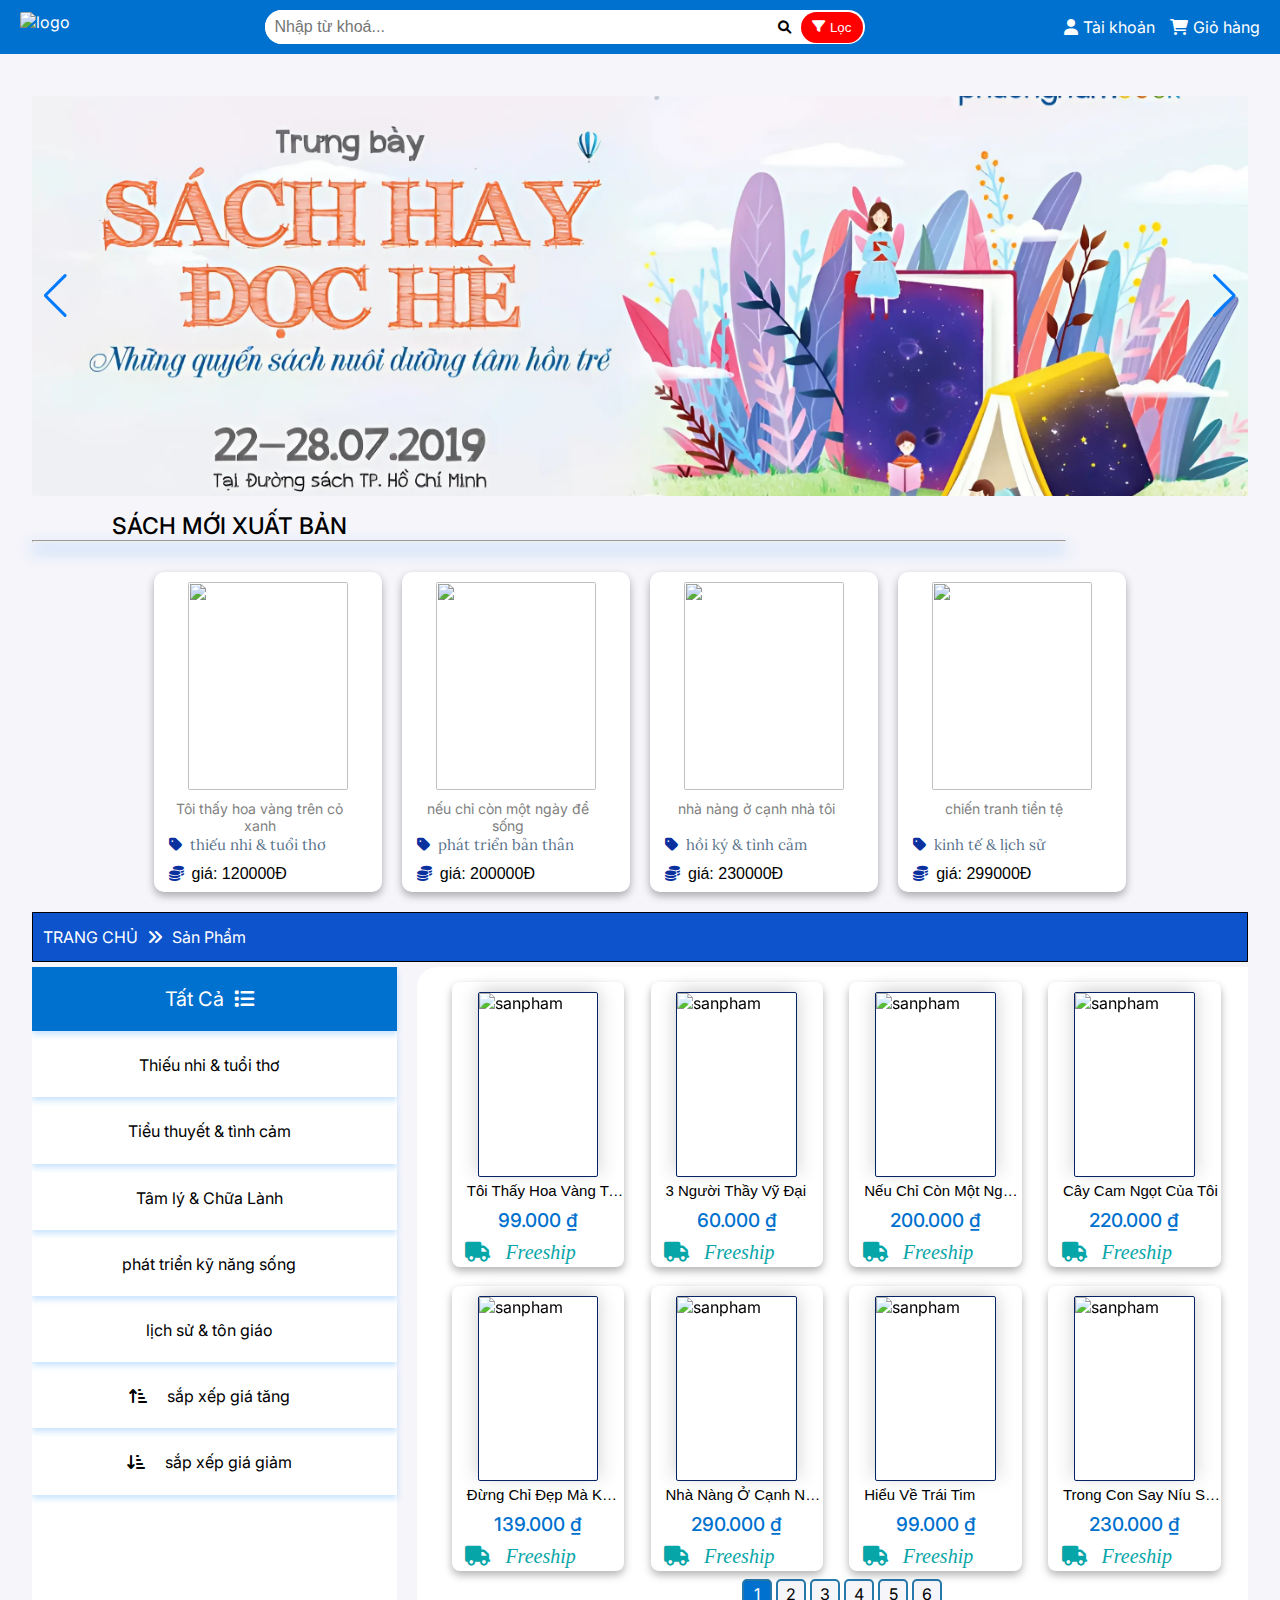
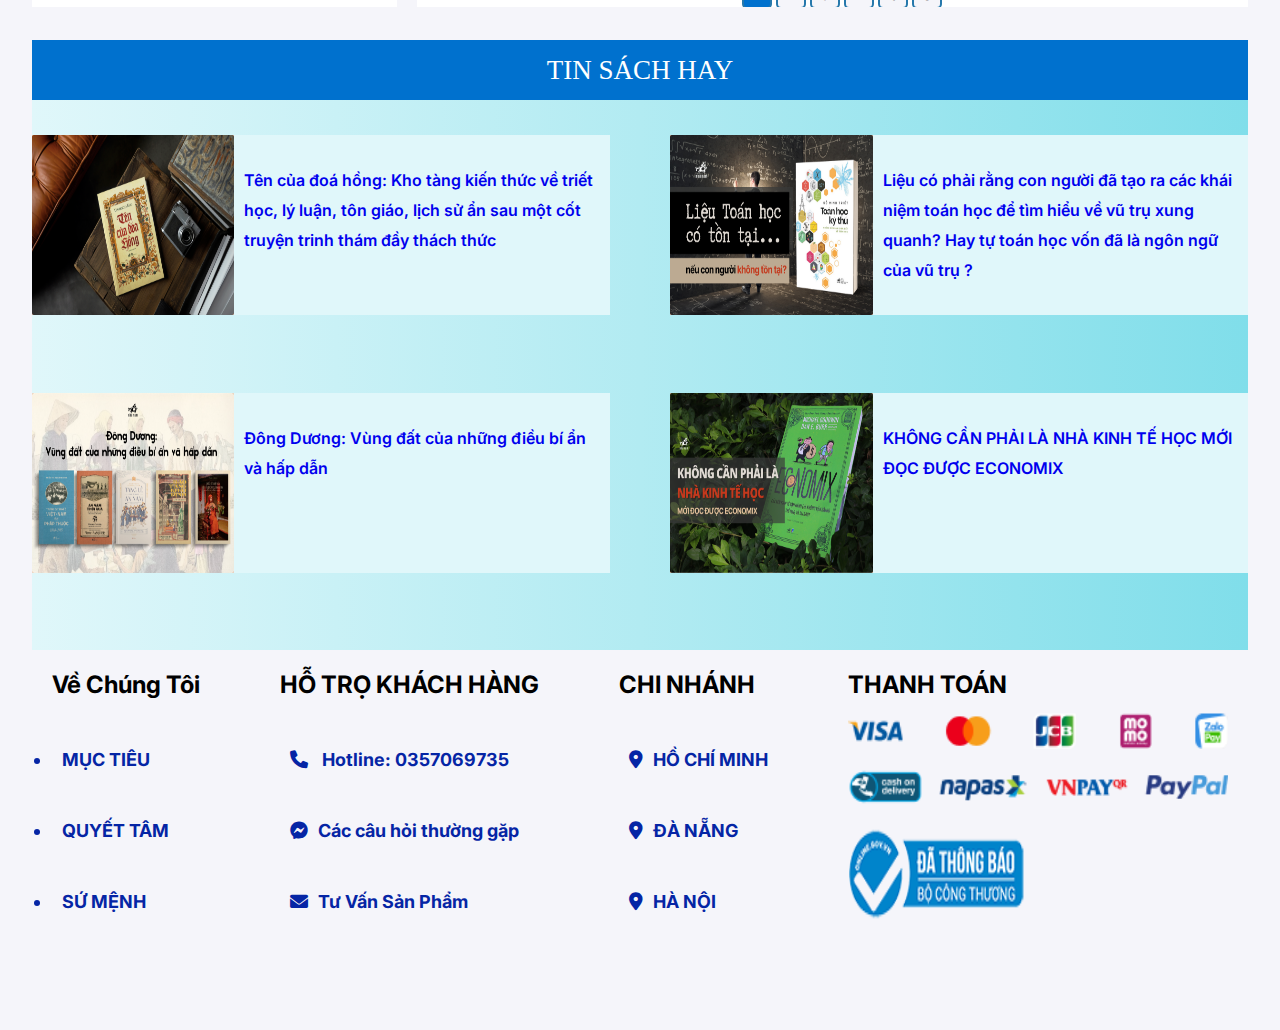
==== commit 9058a9eb: "update reponsive" ====
--- a/index.html
+++ b/index.html
@@ -107,7 +107,8 @@
     <div class="products"></div>
     <div class="pagination"> </div>
    
-</div><div class="productinfo" id="showinfoproduct"></div>
+</div>
+<div class="productinfo" id="showinfoproduct"></div>
 <div class="bannernews">TIN SÁCH HAY</div>
 <div class="news">
 <div class="newsitems"><img class="imgnews"src="/assets/images/news-img1.webp" alt=""><a href="https://nhanam.vn/ten-cua-doa-hong-kho-tang-kien-thuc-ve-triet-hoc-ly-luan-ton-giao-lich-su-an-sau-mot-cot-truyen-trinh-tham-day-thach-thuc"class="newtittle">Tên của đoá hồng: Kho tàng kiến thức về triết học, lý luận, tôn giáo, lịch sử ẩn sau một cốt truyện trinh thám đầy thách thức</a></div>
@@ -121,7 +122,7 @@
 <li class="lienhe1">QUYẾT TÂM</li>
 <li class="lienhe1">SỨ MỆNH</li></ul></div>
 <div class="lienhe">HỖ TRỌ KHÁCH HÀNG<ul class="hotro">
-    <li class="lienhe1"><i class="fa-solid fa-phone hotro1"></i> Hotline: 0347069735 </li>
+    <li class="lienhe1"><i class="fa-solid fa-phone hotro1"></i> Hotline: 0357069735 </li>
     <li class="lienhe1""><i class="fa-brands fa-facebook-messenger hotro1"></i>Các câu hỏi thường gặp</li>
     <li class="lienhe1"><i class="fa-solid fa-envelope hotro1"></i>Tư Vấn Sản Phẩm</li></ul></div>
 <div class="lienhe"></i> CHI NHÁNH<ul class="hotro">
--- a/assets/css/style.css
+++ b/assets/css/style.css
@@ -414,18 +414,15 @@
 }
 
 .content{
-
     margin-top:5px;
     background-color:rgb(245,245,250);
     width:100%;
     height:640px;
     display :grid;
     grid-template-columns: 30% 70% ;
-   grid-template-rows: 600px 70px;
+    grid-template-rows: 600px 70px;
     grid-column-gap: 20px; 
-  
-
-
+  overflow: hidden;
 }
 .pagination{
   margin-top: 10px;
@@ -495,15 +492,12 @@
     grid-template-rows: 44.5% 44.5%;
     grid-row-gap: 3%;
     grid-column-gap:2%;
-    
-  
   }
 
 .productitems{
 border-radius: 8px;
 margin-left:10px;
 box-shadow: 0px 4px 8px rgba(0, 0, 0, 0.3);
-display: flex;
 display: flex;
 flex-direction: column; /* Đảm bảo các phần tử xếp chồng lên nhau */
 align-items: center; /* Căn giữa theo chiều ngang */
@@ -571,7 +565,6 @@
   font-weight: 500;
   padding-left:15px;
   margin-top:5px;
-  max-width: 100%; /* Đảm bảo nội dung con không vượt chiều rộng cha */
   font-size: 15px;
   white-space: nowrap;        /* Không xuống dòng */
   overflow: hidden;           /* Ẩn nội dung vượt quá kích thước */
@@ -649,7 +642,6 @@
   top: 2px;
   left: 15%;
   padding: 10px; /* Nội dung bên trong */
-  border-radius: 20px;
   border: 1px solid  #0C53CC;
   display:grid;
   grid-template-columns: 1fr 1fr; /* Chia hai cột */
@@ -663,8 +655,8 @@
     grid-column: 1; /* Vị trí ở cột đầu */
     grid-row: 1;
     border: 1px solid  #0C53CC;;
-    height:450px;
-    width:350px;
+    height:80%;
+    width:80%;
     border-radius: 5px;
     margin-left: 30px;
   }
@@ -706,6 +698,7 @@
     margin-top:30px;
     padding-left:10px;
     height:60px;
+    width:auto;
   }
   .info1{
     width:100%;
@@ -718,6 +711,7 @@
     line-height: 150%;
     word-break: break-word;
     white-space: break-spaces;
+    width:auto;
   }
   .category1{
     font-size: 20px;
@@ -853,9 +847,9 @@
       color:black;
     }
     .lienhe1{
-     font-size:18px;
-     margin-top:50px;
-     padding-left:10px;
+      font-size:18px;
+      margin-top:50px;
+      padding-left:10px;
     }
     .hotro{
       list-style-type: none;
@@ -878,5 +872,102 @@
       margin-top:10px;
     }
     .lienhe1{
-       color:#0525a5;
-    }+      color:#0525a5;
+    }
+    
+  /* Khi màn hình nhỏ hơn 768px (tablet và điện thoại) */
+  @media (max-width: 768px) {
+    .content{
+    grid-template-columns: 100% ;
+    grid-template-rows: 50px 1200px 40px;
+    height:1300px;
+    }    
+.products {
+  padding:0;
+  display: grid;
+  grid-template-columns:45% 45%;
+  grid-template-rows: 22.5% 22.5% 22.5% 22.5% ;
+  grid-row-gap: 3%;
+  grid-column-gap:2%;
+  margin:0;
+  height:1200px;
+  width:110%;
+}
+    .leftmenu{
+      display:grid;
+      grid-template-columns: repeat(6,1fr);
+      /* grid-column-gap: 10px; */
+      height:40px;
+      width:100%;
+    }
+    .category{
+    box-shadow: 0 4px 6px rgba(0, 128, 255, 0.2); 
+    padding-right:0;
+    padding-left:0;
+    display: flex;
+    justify-content:center;  /* Căn trái */
+    align-items: center; 
+    transition: background-color 0.3s ease, color 0.3s ease;
+    font-size:15px;
+}
+
+.pagination{
+  margin-top: 0;
+  grid-row-start: auto;
+  grid-row-end: auto;
+  grid-column-start: auto;
+  grid-column-end: auto;
+}
+.productitems{
+height:270px;
+width:80%;
+}
+.category8,.category7{
+display:none;
+}
+.name1,.info1{
+  font-size: 10px;
+}
+.productinfo{
+  width:100%;
+  top:0;
+  left:0;
+}
+.name{
+  font-size:15px;
+  color: gray;
+  text-align: center;
+}
+.info-book {
+    padding-top:10px;
+    width:80%;
+    height:30px;
+    margin-left:15px;
+
+}.images-newbook{
+  margin-left:auto;
+  margin-right:auto;
+  margin-top:10px;
+  width:80%;
+  height:45%;
+  border-radius:2px;
+}
+.newproducts{
+  margin-top: 30px;
+  display :grid;
+  grid-template-columns: 1fr 1fr 1fr 1fr;
+  grid-template-rows: 250px;
+  gap:5px;
+  width:100%;
+}
+.price{
+  font-family: 'Arial', sans-serif;  /* Font chữ sans-serif cho kiểu chữ nghiêm túc */
+  font-weight: 150px;  /* Chữ đậm để làm nổi bật */
+  font-size: 14px;  /* Kích thước chữ vừa phải */
+  margin-top: 15px;
+}
+}
+@media (max-width: 480px) {
+
+
+}